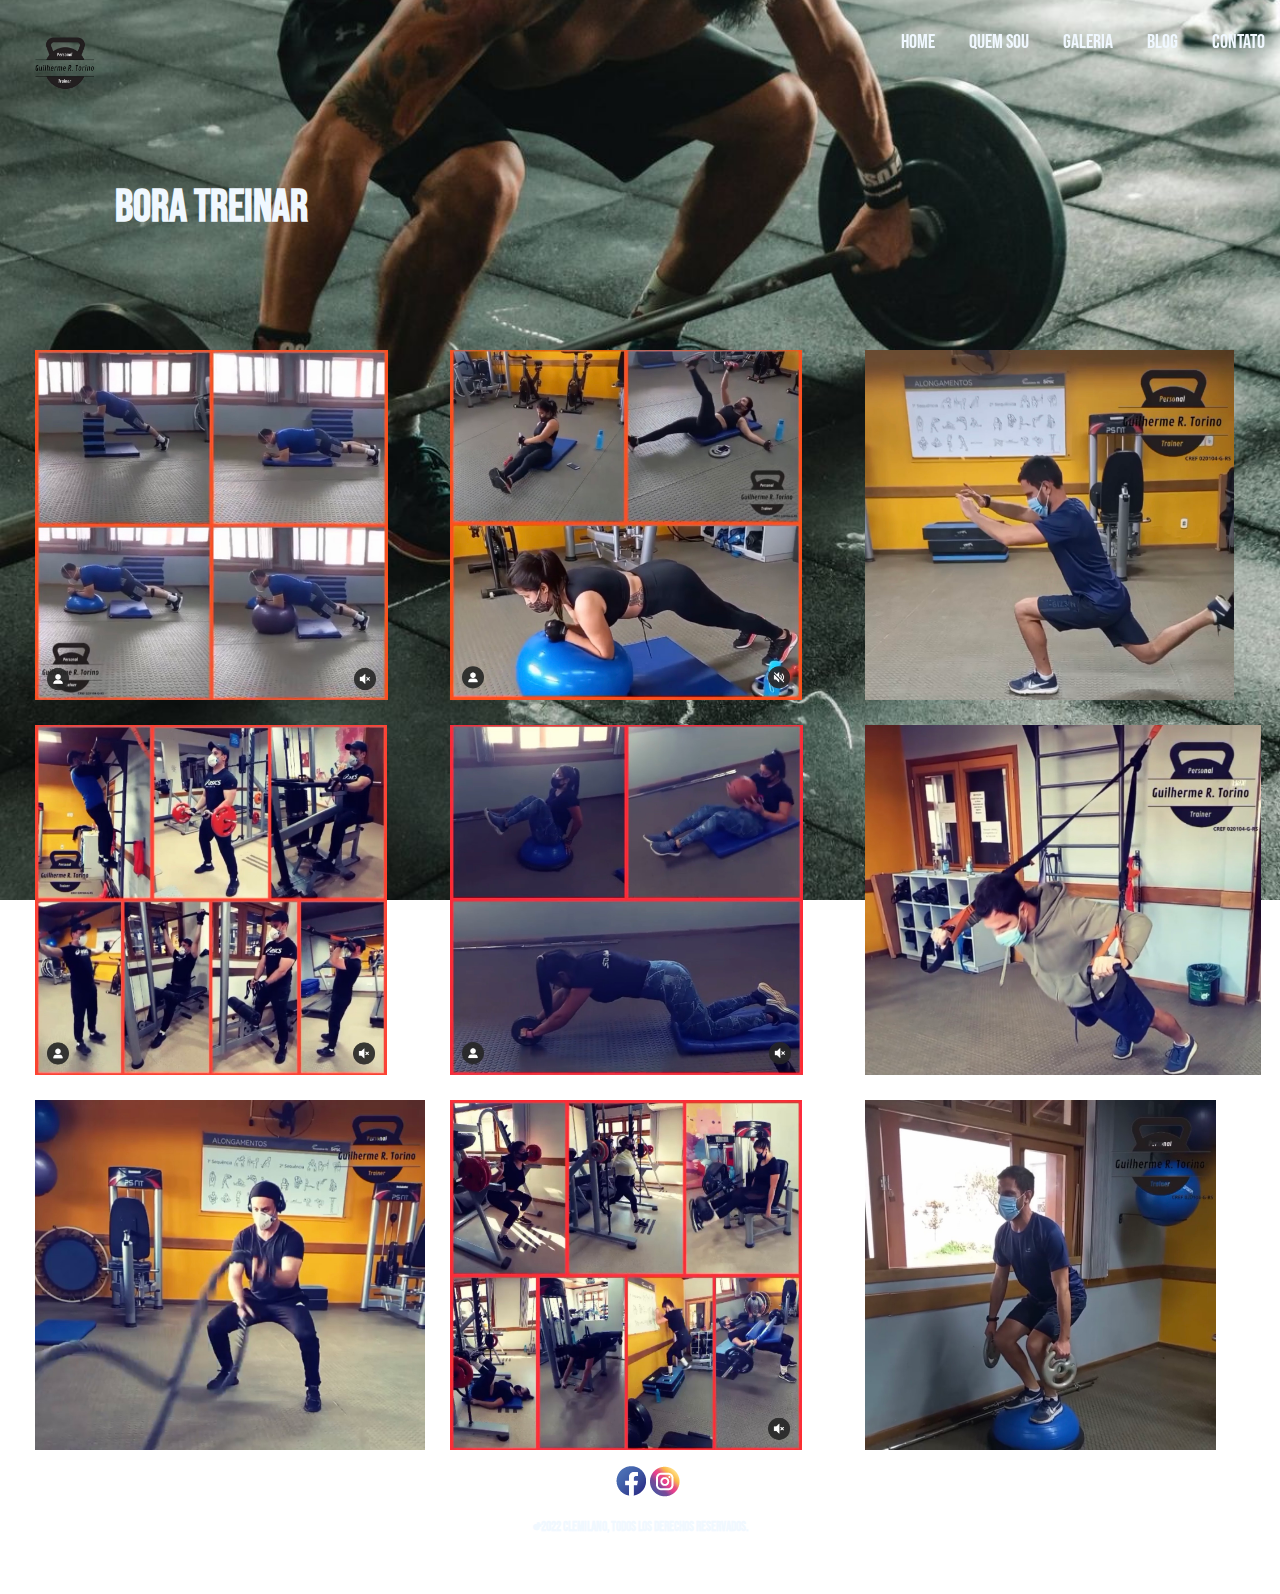
==== pages/galeria.html @ a5ceebe2 "agregue todo el proyect" ====
<!DOCTYPE html>
<html lang="en">
<head>
    <meta charset="UTF-8">
    <meta http-equiv="X-UA-Compatible" content="IE=edge">
    <meta name="viewport" content="width=device-width, initial-scale=1.0">
    <link rel="stylesheet" href="../assets/style/style.css">
    <title>Galeria</title>
</head>
<body class="fondoGal">
    <header class="header">
        <img  class="logo" src="../assets/img/sinFondo.png" alt="logo" srcset="">
        <nav class="navbar">
            <ul>
                <li>
                    <a href="../index.html">Home</a>
                </li>
                <li>
                    <a href="./quem-sou.html">Quem sou</a>
                </li>
                <li>
                    <a href="./galeria.html">Galeria</a>
                </li>
                <li>
                    <a href="./blog.html">Blog</a>
                </li>
                <li>
                    <a href="./contato.html">Contato</a>
                </li>
            </ul>
        </nav>
    </header>
    <main class="main">
    <h2 class="fraseGal">Bora Treinar</h2>
        <div class="divG">  
            <img class="mainImg" src="../assets/img/gui1.JPG" alt="">
            <img class="mainImg" src="../assets/img/mujer1.JPG" alt="">
            <img class="mainImg" src="../assets/img/juan1.JPG" alt="">
            <img class="mainImg" src="../assets/img/gui2.JPG" alt="">
            <img class="mainImg" src="../assets/img/mujer2.JPG" alt="">
            <img class="mainImg" src="../assets/img/juan2.JPG" alt="">
            <img class="mainImg" src="../assets/img/gui3.JPG" alt="">
            <img class="mainImg" src="../assets/img/mujer3.JPG" alt="">
            <img class="mainImg" src="../assets/img/juan3.JPG" alt="">
        </div>
    </main>
    <footer>
        <div class="img">
            <img src="../assets/img/facebook.png" alt="facebook">
            <img src="../assets/img/instagram.png" alt="instagram">
        </div>
        <h5 class="pie">2022 CleMilano, Todos los Derechos Reservados.</h5>
    </footer>
</body>
</html>
---- assets/style/style.css ----
@import url('https://fonts.googleapis.com/css2?family=Bebas+Neue&display=swap');

*{
    margin: 0;
    padding: 0;
    -webkit-box-sizing: border-box;
    box-sizing: border-box;
}

/*-----BODY----*/
.fonde{
    display: grid;
    grid-template-columns: 1;
    grid-template-areas:" header"
                        " main  "
                        "footer ";
    background-image: url(../img/randomfondo.jpg);
    background-position: center;
    background-attachment: fixed;
    background-repeat:initial;
    background-size: 100%;
    background-size: cover;
}
/*----NAV----*/
.navbar{
    grid-area: navbar;
    width: 100%;
    height: 80%;
    position: fixed;
    top: 0%;
    z-index: 10;
}

.navbar ul{
    text-align-last: right;
}
.navbar ul li{
    position: relative;
    display: inline-block;
    padding: 15px;
    margin-top: 15px;
    font-size: 20px;
    font-family: Bebas Neue;
}

.navbar ul li a{
    color:aliceblue;
    list-style: none;
    text-decoration-line: none;
}

.navbar ul li a:hover{
    color:black;
    transition: 0.3s;
}


/*----HEADER----*/
.logo{
    margin: 15px;
    padding: 15px;
    max-width: 100px;
    max-height: 100px;
}
/*----MAIN----*/
.frase{
    grid-area: main;
    margin: 85px;
    padding: 45px;
    font-family: Bebas Neue;
    color: aliceblue;
    font-size: 100px;
}
/*---FOOTER---*/

footer{
    grid-area: footer;
    width: 100%;
    font-family: Bebas Neue;
    color: aliceblue;
}

.img{
    margin-left: 15px;
    padding: 15px;
    text-align: center;
}

.pie{
    width: 100%;
    text-align: center;
}


/*------------------QUEM SOU----------------------------------------------------*/

.fondoPessoal{
    background-image: url(../img/fondeGui.jpeg);
    background-position: center;
    background-attachment: fixed;
    background-repeat:initial;
    background-size: 100%;
    background-size: cover;
}
/*---NAV---*/

/*----HEADER----*/
.logo{
    margin: 15px;
    padding: 15px;
    max-width: 100px;
    max-height: 100px;
}
/*----MAIN----*/
.fraseQuemSou{
    margin: 85px;
    padding: 30px;
    font-family: Bebas Neue;
    color: aliceblue;
    font-size: 45px;
}
p{
    margin: 90px;
    padding: 45;
    font-family: Bebas Neue;
    color: aliceblue;
    font-size: 30px;
}
/*----FOOTER----*/



/*---------------------------------------------------GALERIA------------------------*/

.fondoGal{
    display: grid;
    grid-template-columns: repeat(3,1fr);
    grid-template-rows: 65px auto 80px;
    grid-template-areas: " header header header "
                        " main    main   main   "
                        " footer  footer footer ";
    background-image: url(../img/randomfondo.jpg);
    background-position: center;
    background-attachment: fixed;
    background-repeat:initial;
    background-size: 100%;
    background-size: cover;
    position: relative;
    margin-bottom: 4em;
    min-height: 100vh;
}
/*----NAV----*/

/*----HEADER----*/
.header{
    grid-area: header;
}
.logo{
    margin: 15px;
    padding: 15px;
    max-width: 100px;
    max-height: 100px;
}
/*----MAIN----*/
.main{
    grid-area: main;
}
.fraseGal{
    margin: 85px;
    padding: 30px;
    font-family: Bebas Neue;
    color: aliceblue;
    font-size: 45px;
}
.divG{
    display: grid;
    grid-template-columns: 1fr 1fr 1fr;
    margin-left: 35px;
    row-gap: 25px;
}

img{
    max-width: 450px;
    max-height: 350px;
}



/*----FOOTER----*/


/*-----------------BLOG-----------------------------------------*/

.fondoBlog{
    background-image: url(../img/randomfondo.jpg);
    background-position: center;
    background-attachment: fixed;
    background-repeat:initial;
    background-size: 100%;
    background-size: cover;
    position: relative;
    margin-bottom: 4em;
    min-height: 100vh;
}

/*----NAV----*/


/*----HEADER----*/

.logo{
    margin: 15px;
    padding: 15px;
    max-width: 100px;
    max-height: 100px;
}
.titu{
    font-family: Bebas Neue;
    color: aliceblue;
    margin: 30px;
    font-size: 65px;
}

/*----MAIN----*/

.fotosParrafos{
    font-family: Bebas Neue;
    color: aliceblue;
}

.card{
    display: flex;
    justify-content: space-around;

}
.card img{
    margin: 25px;
}
.cardText{
    font-size: 15px;
}
.cardTitu{
    margin: 25px;
}

/*----FOOTER----*/


/*--------------------------------------CONTACTO-----------------------*/

.fondoContact{
    background-image: url(../img/randomfondo.jpg);
    background-position: center;
    background-attachment: fixed;
    background-repeat:initial;
    background-size: 100%;
    background-size: cover;
}

/*-----NAV----*/


/*------HEADER-----*/
.logo{
    margin: 15px;
    padding: 15px;
    max-width: 100px;
    max-height: 100px;
}
.titu{
    font-family: Bebas Neue;
    color: aliceblue;
    margin: 10px;
    font-size: 45px;
    text-align: center;
}

/*----MAIN----*/

.formRegister{
    width: 400px;
    padding: 20px;
    margin: 45px;
    box-shadow: 7px 13px 37px #000;
}

.controls{
    width: 100%;
    padding: 10px;
    border-radius: 4px;
    margin-bottom: 16px;
    border: none;
    font-family: Bebas Neue;


}

.botons{
    width: 100%;
    border: none;
    padding: 10px;
    margin: 16px 0;
    font-family: Bebas Neue;
    font-size: 15px;
}



@media(max-width:768px){
    .logo{
        width: 100px;}
    .navbar{
        width: 100%;
        flex-direction: row;
        align-items: center;
    }

    .navbar ul li{
        padding: 20px;
        margin-top: 15px;
        font-size: 15px;
    }

    .fonde{
        display: grid;
        grid-template-columns: 1fr 1fr;
        grid-template-rows: 50px auto 50px;
        grid-template-areas: " header"
                            " main  "
                            "footer ";    
    }

    .divG{
        grid-template-columns: 1fr 1fr 1fr;
    }

    img{
        max-width: 250px;
        max-height: 200px;
    }
    .frase{
        font-size: 50px;
    }
    .fraseQuemSou{
        margin: 50px;
        padding: 15px;
        font-size: 20px;
    }
    p{
        margin: 35px;
        padding: 20px;
        font-size: 15px;
    }

    .cardText{
        font-size: 10px;
    }

}
@media(max-width: 450px){
    .logo{
        width: 100px;
        display: flex;
        justify-content: center;
        padding: 10px;
    }
    .logo img{
        width: 64px; 
    }
    .navbar{
        width: 100%;
        flex-direction: row;
        align-items: center;
    }
    .navbar ul li{
        padding: 20px;
        margin-top: 15px;
        font-size: 12px;
    }
    .fondeGal{   
        grid-template-columns: 1fr 1fr;
        grid-template-rows: 50px auto 50px;
        grid-template-areas: " header "
                            " main   "
                            " footer ";
    }
    
    .fraseGal{
        width: 100%;
        font-size: 50px;
        margin: 20px;
    }

    .divG{
        grid-template-columns: 1fr 1fr ;
    }

    img{
        max-width: 150px;
        max-height: 150px;
    }

.formRegister{
    width: 400px;
    padding: 20px;
    margin: 25px;
    }

    .titu{
        margin: 10px;
        font-size: 25px;
    
    }

}
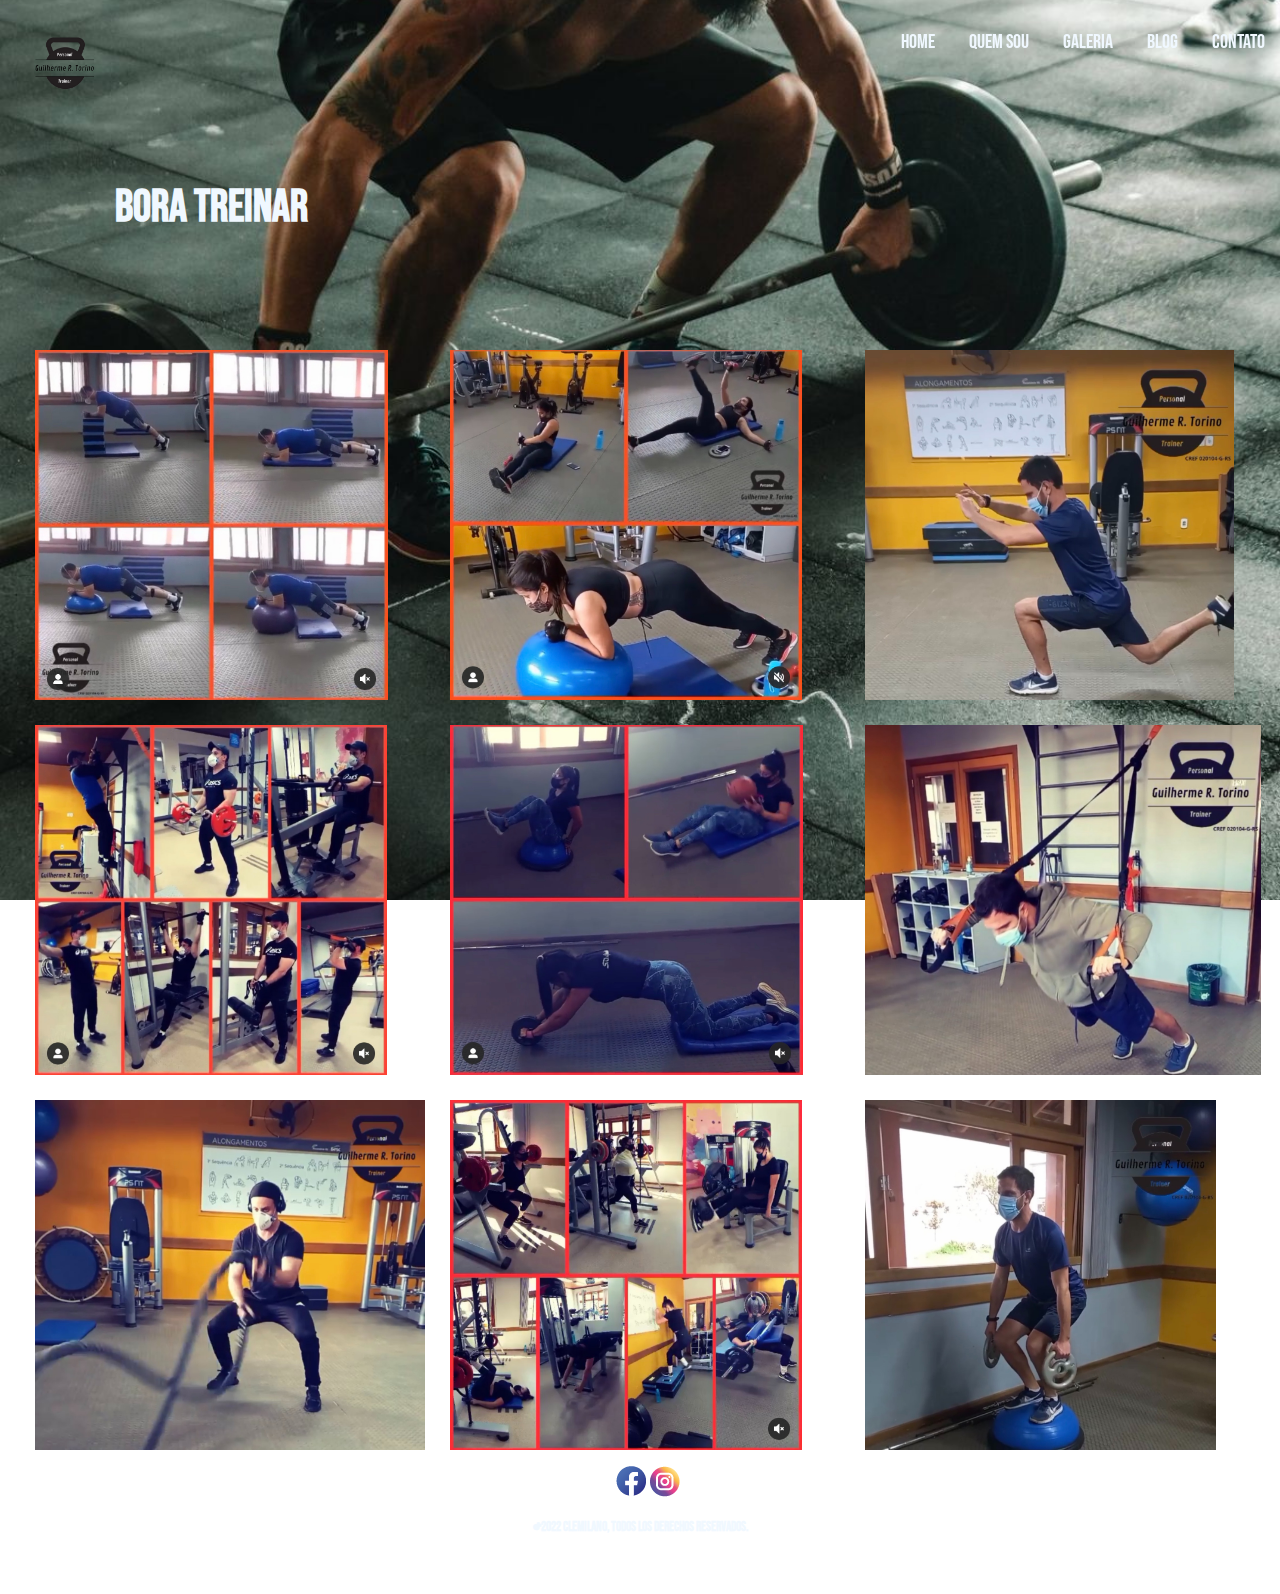
==== commit 43d47e69: "agregue animaciones a galeria" ====
--- a/pages/galeria.html
+++ b/pages/galeria.html
@@ -34,14 +34,14 @@
     <h2 class="fraseGal">Bora Treinar</h2>
         <div class="divG">  
             <img class="mainImg" src="../assets/img/gui1.JPG" alt="">
-            <img class="mainImg" src="../assets/img/mujer1.JPG" alt="">
-            <img class="mainImg" src="../assets/img/juan1.JPG" alt="">
+            <img class="mainImg2" src="../assets/img/mujer1.JPG" alt="">
+            <img class="mainImg1" src="../assets/img/juan1.JPG" alt="">
             <img class="mainImg" src="../assets/img/gui2.JPG" alt="">
-            <img class="mainImg" src="../assets/img/mujer2.JPG" alt="">
-            <img class="mainImg" src="../assets/img/juan2.JPG" alt="">
+            <img class="mainImg2" src="../assets/img/mujer2.JPG" alt="">
+            <img class="mainImg1" src="../assets/img/juan2.JPG" alt="">
             <img class="mainImg" src="../assets/img/gui3.JPG" alt="">
-            <img class="mainImg" src="../assets/img/mujer3.JPG" alt="">
-            <img class="mainImg" src="../assets/img/juan3.JPG" alt="">
+            <img class="mainImg2" src="../assets/img/mujer3.JPG" alt="">
+            <img class="mainImg1" src="../assets/img/juan3.JPG" alt="">
         </div>
     </main>
     <footer>
--- a/assets/style/style.css
+++ b/assets/style/style.css
@@ -177,14 +177,25 @@
     grid-template-columns: 1fr 1fr 1fr;
     margin-left: 35px;
     row-gap: 25px;
+
 }
 
 img{
     max-width: 450px;
     max-height: 350px;
-}
-
-
+    transition: all 1s;
+}
+.mainImg:hover{
+    transform: translate(50px,30px) scale(1.2);
+}
+
+.mainImg1:hover{
+    transform: translate(-50px,-30px) scale(1.2);
+}
+
+.mainImg2:hover{
+    transform: scale(1.2);
+}
 
 /*----FOOTER----*/
 
